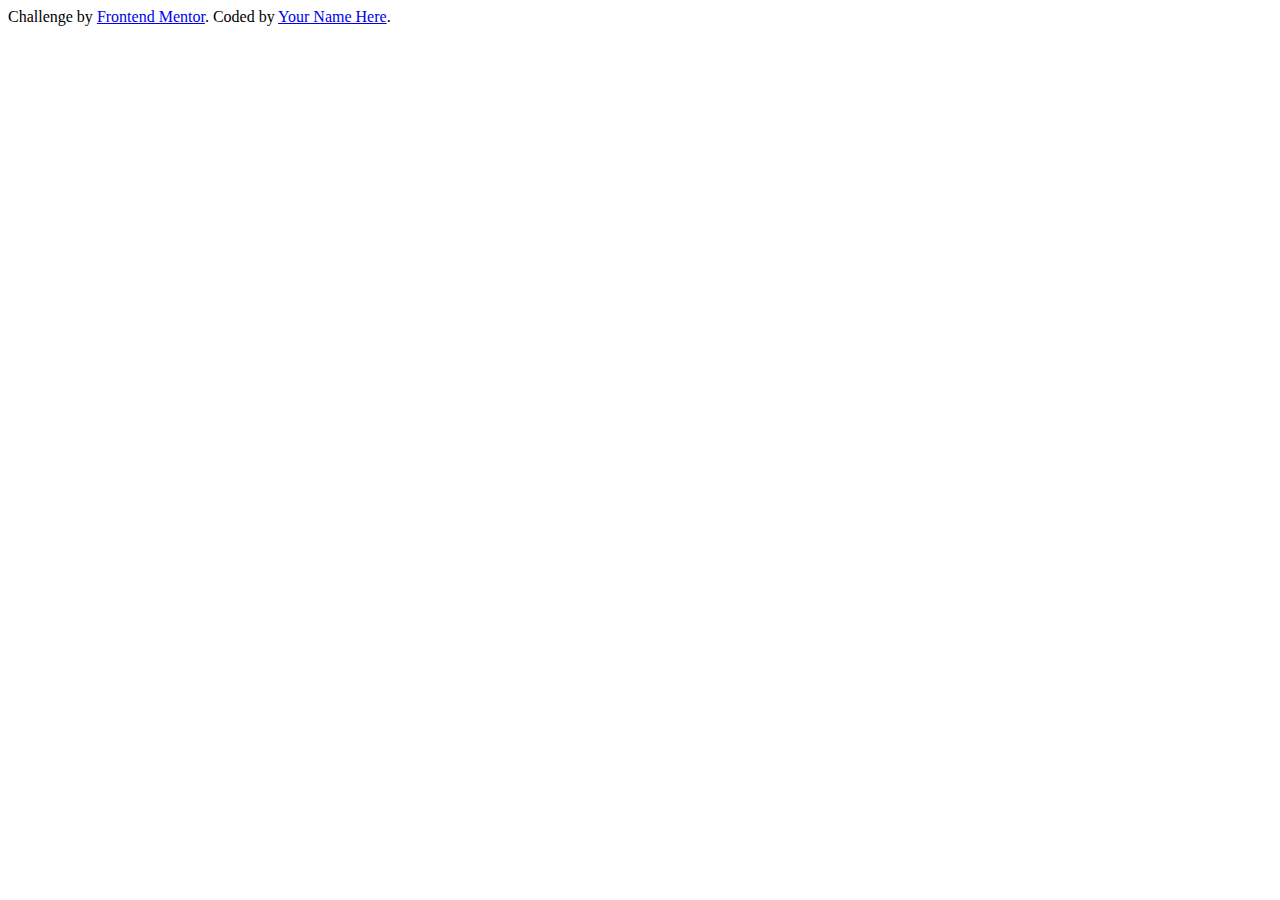
==== index.html @ 2b484403 "First commit" ====
<!DOCTYPE html>
<html lang="en">
<head>
  <meta charset="UTF-8">
  <meta name="viewport" content="width=device-width, initial-scale=1.0"> <!-- displays site properly based on user's device -->
  <link rel="stylesheet" href="/style.css">
  <link rel="icon" type="image/png" sizes="32x32" href="./images/favicon-32x32.png">
  <title>Frontend Mentor | Profile card component</title>
</head>
<body>
  
  <div class="attribution">
    Challenge by <a href="https://www.frontendmentor.io?ref=challenge" target="_blank">Frontend Mentor</a>. 
    Coded by <a href="#">Your Name Here</a>.
  </div>
</body>
</html>
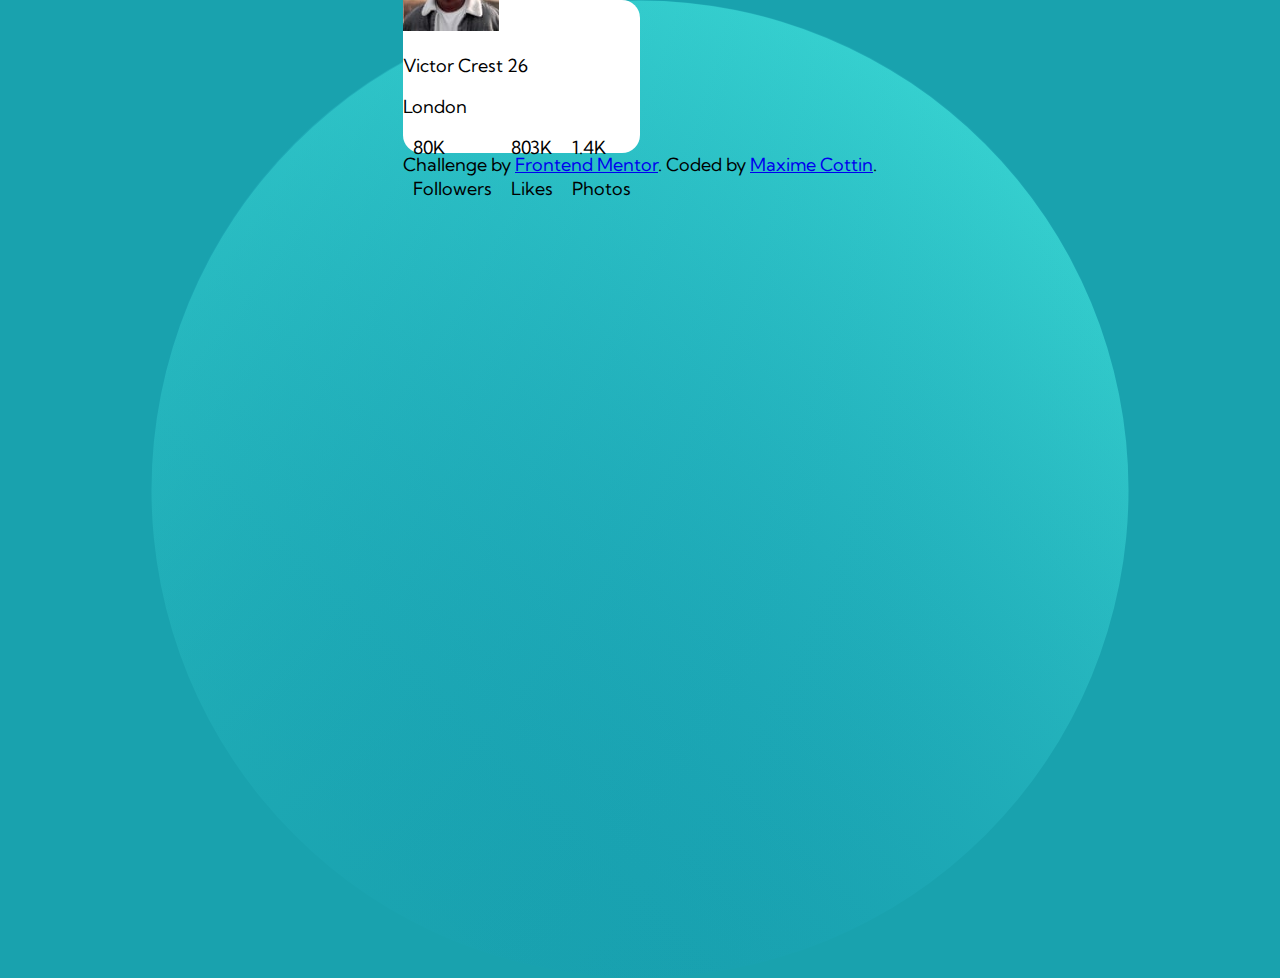
==== commit 3e042aea: "Finish the html and start the css" ====
--- a/index.html
+++ b/index.html
@@ -5,13 +5,39 @@
   <meta name="viewport" content="width=device-width, initial-scale=1.0"> <!-- displays site properly based on user's device -->
   <link rel="stylesheet" href="/style.css">
   <link rel="icon" type="image/png" sizes="32x32" href="./images/favicon-32x32.png">
+  <link rel="preconnect" href="https://fonts.gstatic.com">
+<link href="https://fonts.googleapis.com/css2?family=Kumbh+Sans&display=swap" rel="stylesheet">
   <title>Frontend Mentor | Profile card component</title>
 </head>
 <body>
-  
-  <div class="attribution">
-    Challenge by <a href="https://www.frontendmentor.io?ref=challenge" target="_blank">Frontend Mentor</a>. 
-    Coded by <a href="#">Your Name Here</a>.
+  <div id="container">
+    <div class="cardContainer">
+      <div class="upcard">
+        <img src="/images/image-victor.jpg" alt="Profile picture of Victor">
+        <p><span class="boldText">Victor Crest</span> 26</p>
+        <p>London</p>
+      </div>
+      <div class="botCard">
+        <div class="statsContainer">
+          <span class="boldText">80K</span>
+          <p>Followers</p>
+        </div>
+        <div class="statsContainer">
+          <span class="boldText">803K</span>
+          <p>Likes</p>
+        </div>
+        <div class="statsContainer">
+          <span class="boldText">1.4K</span>
+          <p>Photos</p>
+        </div>
+      </div>
+    </div>
+    <div class="attribution">
+      Challenge by <a href="https://www.frontendmentor.io?ref=challenge" target="_blank">Frontend Mentor</a>. 
+      Coded by <a href="https://github.com/Maxime-Cottin">Maxime Cottin</a>.
+    </div>
   </div>
+  <img src="/images/bg-pattern-top.svg" class="bgTop">
+  <img src="/images/bg-pattern-bottom.svg" class="bgBot">
 </body>
 </html>
--- a/style.css
+++ b/style.css
@@ -0,0 +1,44 @@
+/* Normalize the body of the page */
+body {
+   margin: 0;
+   padding: 0;
+   background-color: hsl(185, 75%, 39%);
+   font-size: 18px;
+   font-family: 'Kumbh Sans', sans-serif;
+   display: flex;
+   justify-content: center;
+   align-content: center;
+}
+
+/* Formatting the profile card */
+#container {
+   display: flex;
+   flex-direction: column;
+}
+
+.cardContainer {
+   display: flex;
+   flex-direction: column;
+   justify-content: center;
+   background-color: white;
+   border-radius: 1em;
+   width: 50%;
+   height: 50%;
+}
+
+.botCard {
+   display: flex;
+   flex-direction: row;
+   justify-content: space-around;
+}
+
+/* Placing the background image */
+.bgTop {
+   position: absolute;
+   z-index: -1;
+}
+
+.bgBot {
+   position: absolute;
+   z-index: -1 ;
+}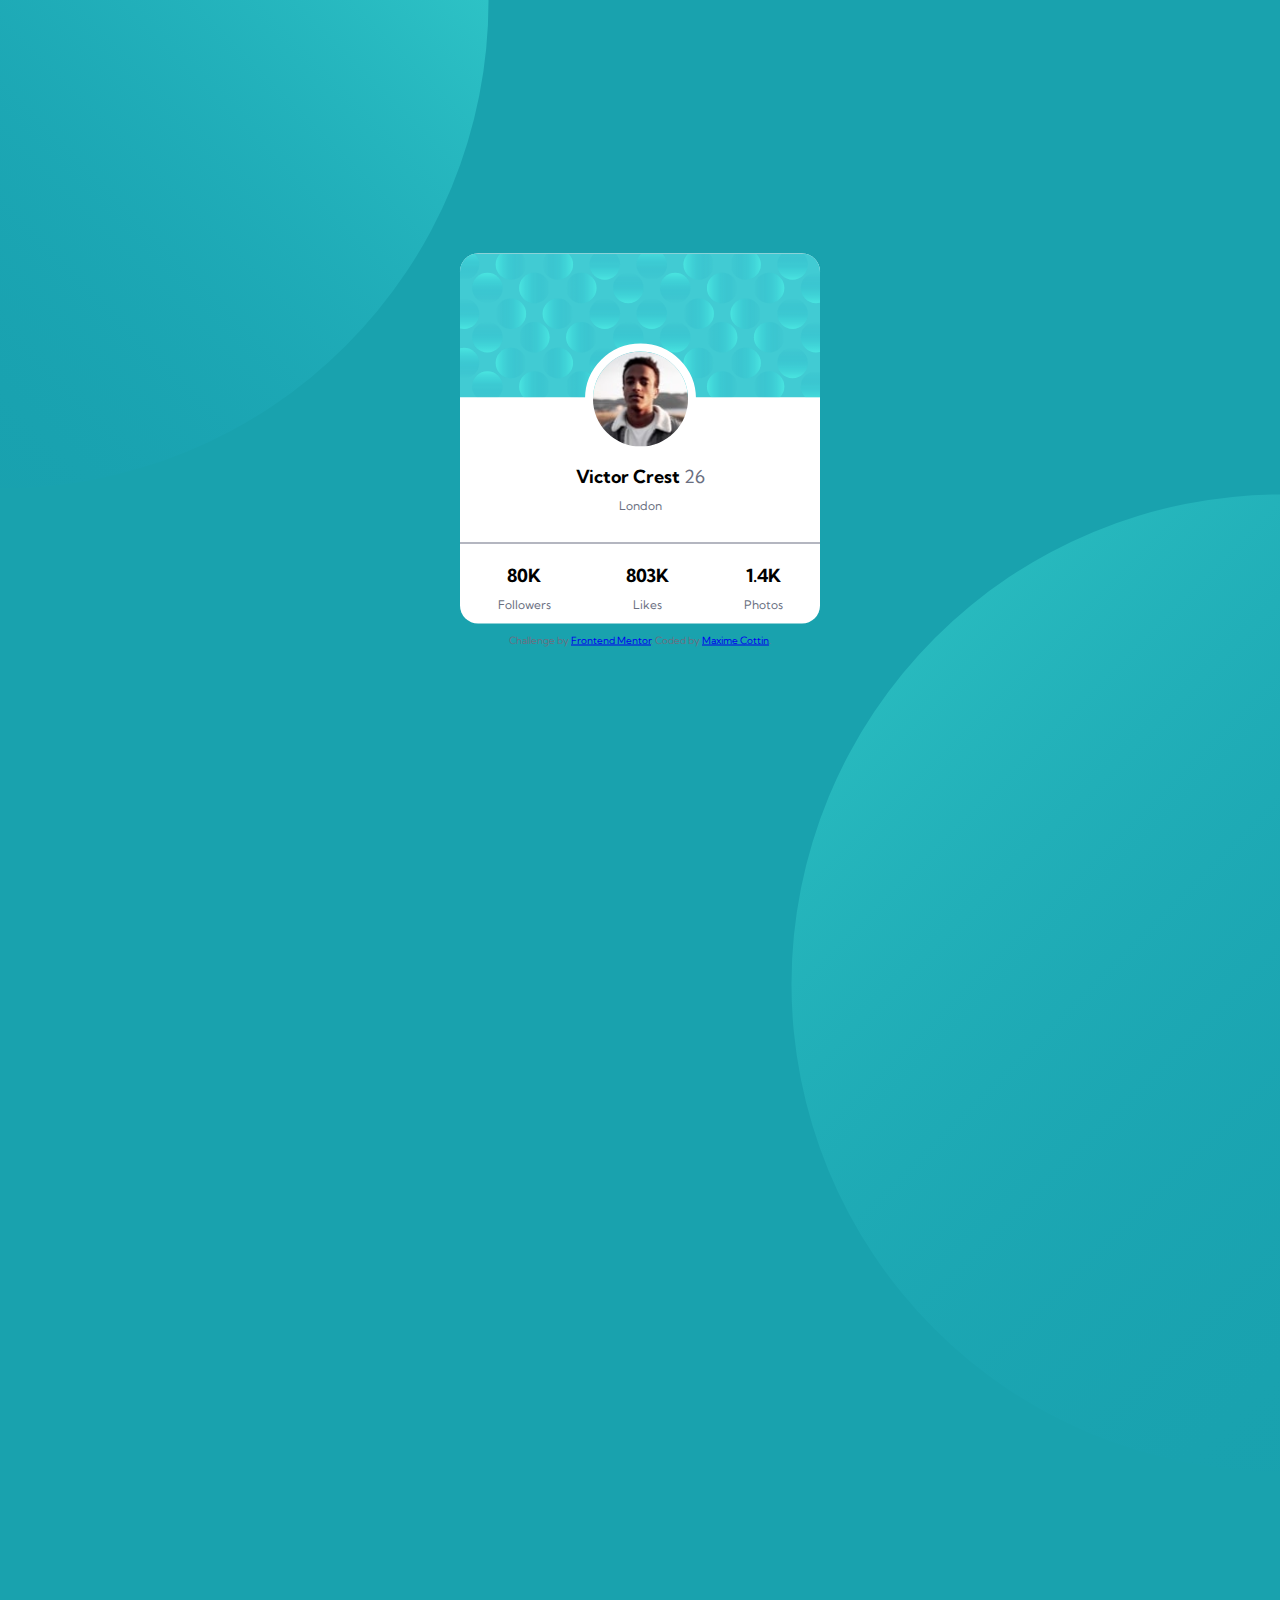
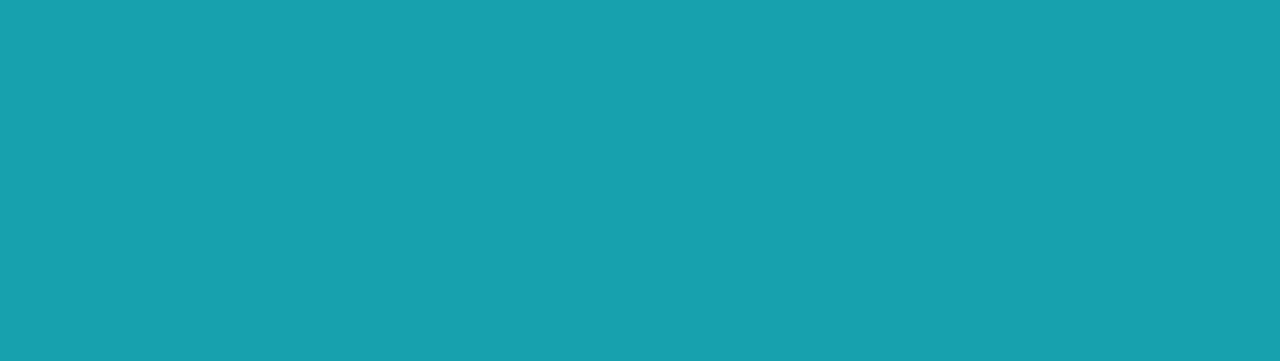
==== commit 05979ece: "background need display none for responsive design" ====
--- a/index.html
+++ b/index.html
@@ -12,7 +12,7 @@
 <body>
   <div id="container">
     <div class="cardContainer">
-      <div class="upcard">
+      <div class="upCard">
         <img src="/images/image-victor.jpg" alt="Profile picture of Victor">
         <p><span class="boldText">Victor Crest</span> 26</p>
         <p>London</p>
@@ -37,7 +37,9 @@
       Coded by <a href="https://github.com/Maxime-Cottin">Maxime Cottin</a>.
     </div>
   </div>
-  <img src="/images/bg-pattern-top.svg" class="bgTop">
-  <img src="/images/bg-pattern-bottom.svg" class="bgBot">
+  <div id="bgImgs">
+    <img src="/images/bg-pattern-top.svg" class="bgTop">
+    <img src="/images/bg-pattern-bottom.svg" class="bgBot">  
+  </div>
 </body>
 </html>
--- a/style.css
+++ b/style.css
@@ -1,44 +1,110 @@
 /* Normalize the body of the page */
 body {
+   /*Normalize the background of the body */
    margin: 0;
-   padding: 0;
    background-color: hsl(185, 75%, 39%);
+   max-height: 100vh;
+   overflow: hidden;
+   /* Normalize the text of the body */
+   font-family: 'Kumbh Sans', sans-serif;
    font-size: 18px;
-   font-family: 'Kumbh Sans', sans-serif;
+   font-weight: 400;
+   color: hsl(227, 10%, 46%);
+   /* Display settings */
    display: flex;
    justify-content: center;
-   align-content: center;
 }
 
 /* Formatting the profile card */
 #container {
    display: flex;
+   align-content: center;
    flex-direction: column;
+   margin-top: 50vh;
+   transform: translate(0, -50%);
 }
 
 .cardContainer {
+   background-color: white;
+   border-radius: 18px;
+   width: 360px;
+   min-width: 360px;
+   height: 370px;
+   min-height: 370px;
+   overflow: hidden;
+}
+
+.upCard {
    display: flex;
    flex-direction: column;
-   justify-content: center;
-   background-color: white;
-   border-radius: 1em;
-   width: 50%;
-   height: 50%;
+   text-align: center;
+   background-image: url(/images/bg-pattern-card.svg);
+   background-repeat: no-repeat;
+   background-size: 100%;
+}
+
+.upCard img {
+   width: 95px;
+   border-radius: 50%;
+   border: white solid 8px;
+   margin-left: auto;
+   margin-right: auto;
+   margin-top: 90px;
+   margin-bottom: 10px;
+}
+
+.upCard p {
+   margin: 0;
+   margin-bottom: 10px;
+}
+
+.upCard p:last-child {
+   font-size: 12px;
+   border-bottom: hsl(227, 10%, 46%) solid 1px;
+   padding-bottom: 30px;
 }
 
 .botCard {
    display: flex;
    flex-direction: row;
    justify-content: space-around;
+   align-self: flex-end;
+   padding-top: 10px;
+   text-align: center;
 }
 
-/* Placing the background image */
-.bgTop {
+.statsContainer p {
+   padding-top: 5px;
+   margin-top: 5px;
+   font-size: 12px;
+}
+
+/* Text Settings */
+.boldText {
+   font-weight: 700;
+   color: black;
+}
+
+/* Placement of the background images */
+#bgImgs {
    position: absolute;
    z-index: -1;
 }
 
+.bgTop {
+   top: 0;
+   left: 0;
+   transform: translate(-50%, -50%);
+}
+
 .bgBot {
-   position: absolute;
-   z-index: -1 ;
+   float: right;
+   transform: translate(50%, -50%);
+}
+
+/* Attribution settings */
+.attribution {
+   font-size: 10px;
+   text-align: center;
+   margin-top: 10px;
 }